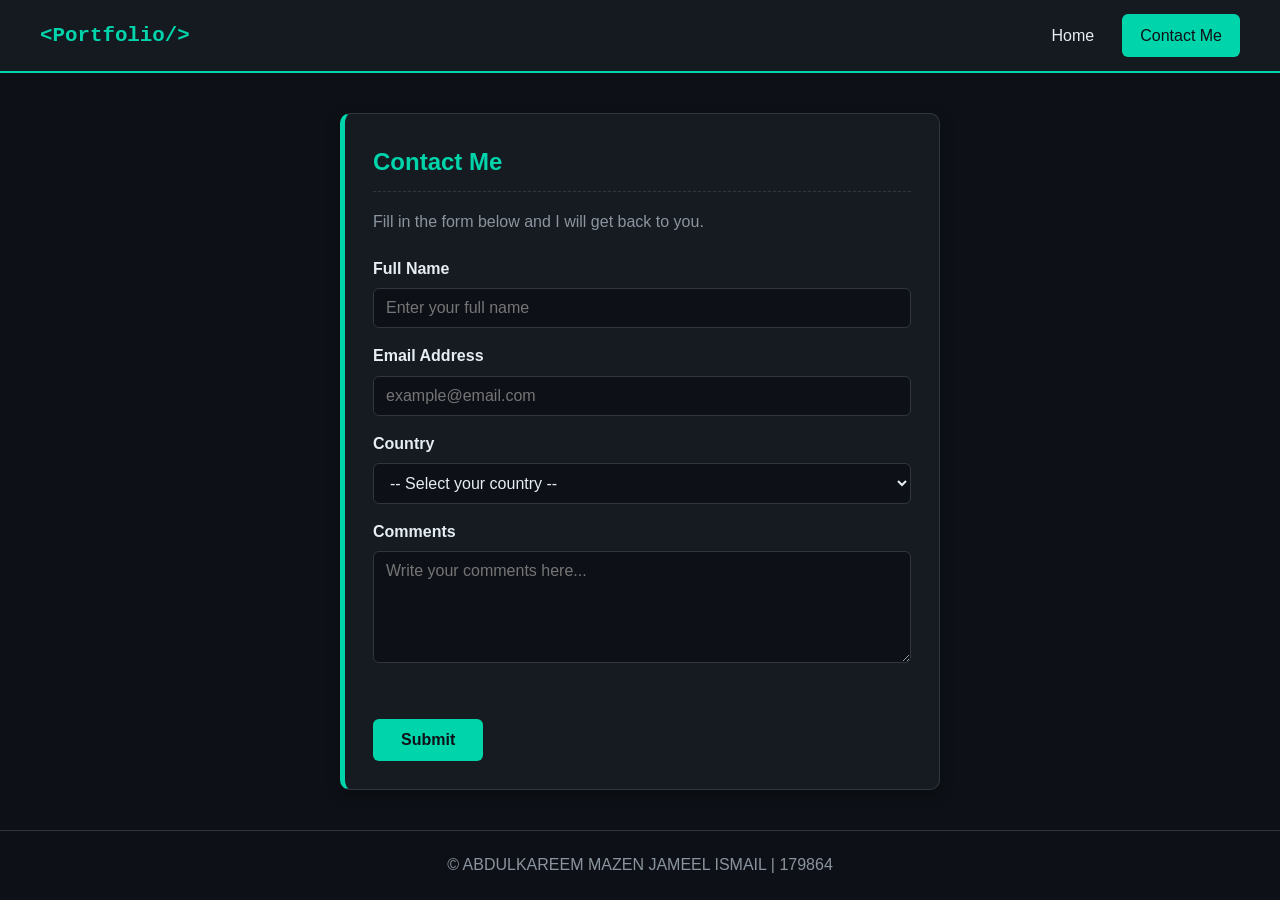
==== contact.html @ eff6763c "Add files via upload" ====
<!DOCTYPE html>
<html lang="en">
<head>
  <meta charset="UTF-8">
  <meta name="viewport" content="width=device-width, initial-scale=1.0">
  <title>Contact Me | 179864 - ABDULKAREEM MAZEN JAMEEL ISMAIL </title>
  <link rel="stylesheet" href="style.css">
</head>
<body>

  <nav class="navbar">
    <span class="logo">&lt;Portfolio/&gt;</span>
    <ul class="menu">
      <li><a href="index.html">Home</a></li>
      <li><a href="contact.html" class="active">Contact Me</a></li>
    </ul>
  </nav>

  <main>
    <section class="card form-card">
      <h2>Contact Me</h2>
      <p class="subtitle">Fill in the form below and I will get back to you.</p>

      <form id="contactForm" novalidate>
        <label for="fullName">Full Name</label>
        <input type="text" id="fullName" name="fullName" placeholder="Enter your full name">

        <label for="email">Email Address</label>
        <input type="email" id="email" name="email" placeholder="example@email.com">

        <label for="country">Country</label>
        <select id="country" name="country">
          <option value="">-- Select your country --</option>
          <option>Jordan</option>
          <option>Saudi Arabia</option>
          <option>United Arab Emirates</option>
          <option>Palestine</option>
          <option>Egypt</option>
          <option>Iraq</option>
          <option>Lebanon</option>
          <option>Syria</option>
          <option>Kuwait</option>
          <option>Qatar</option>
          <option>United States</option>
          <option>United Kingdom</option>
          <option>Other</option>
        </select>

        <label for="comments">Comments</label>
        <textarea id="comments" name="comments" rows="5" placeholder="Write your comments here..."></textarea>

        <p id="errorMsg" class="error"></p>

        <button type="submit" class="btn">Submit</button>
      </form>
    </section>
  </main>

  <footer>
    <p>&copy; ABDULKAREEM MAZEN JAMEEL ISMAIL | 179864</p>
  </footer>

  <script src="script.js"></script>
</body>
</html>
---- style.css ----
:root {
  --bg: #0d1117;
  --card: #161b22;
  --border: #30363d;
  --text: #e6edf3;
  --muted: #8b949e;
  --accent: #00d4aa;
  --accent-2: #3b82f6;
}

* {
  box-sizing: border-box;
  margin: 0;
  padding: 0;
}

html {
  scroll-behavior: smooth;
}

body {
  font-family: "Segoe UI", Tahoma, Arial, sans-serif;
  background-color: var(--bg);
  color: var(--text);
  line-height: 1.7;
}

a {
  color: var(--accent);
  text-decoration: none;
}

a:hover {
  text-decoration: underline;
}

.navbar {
  position: sticky;
  top: 0;
  z-index: 10;
  display: flex;
  justify-content: space-between;
  align-items: center;
  padding: 14px 40px;
  background-color: rgba(22, 27, 34, 0.95);
  border-bottom: 2px solid var(--accent);
}

.logo {
  font-family: "Courier New", monospace;
  font-size: 1.3rem;
  font-weight: bold;
  color: var(--accent);
}

.menu {
  display: flex;
  gap: 10px;
  list-style: none;
}

.menu a {
  display: block;
  padding: 8px 18px;
  color: var(--text);
  border-radius: 6px;
  transition: background-color 0.3s, color 0.3s;
}

.menu a:hover,
.menu a.active {
  background-color: var(--accent);
  color: var(--bg);
  text-decoration: none;
}

.hero {
  display: flex;
  align-items: center;
  justify-content: center;
  gap: 40px;
  flex-wrap: wrap;
  padding: 60px 20px;
  background: linear-gradient(135deg, #0d1117 0%, #12263a 100%);
  border-bottom: 1px solid var(--border);
}

.profile-photo {
  width: 220px;
  height: 220px;
  object-fit: cover;
  border-radius: 50%;
  border: 4px solid var(--accent);
  box-shadow: 0 0 25px rgba(0, 212, 170, 0.4);
  background-color: var(--card);
}

.hero-text h1 {
  font-size: 2.6rem;
  color: var(--accent);
  margin-bottom: 6px;
}

.hero-text p {
  font-size: 1.1rem;
  color: var(--text);
}

.hero-text .university {
  color: var(--muted);
  margin-bottom: 18px;
}

main {
  max-width: 900px;
  margin: 40px auto;
  padding: 0 20px;
}

.card {
  background-color: var(--card);
  border: 1px solid var(--border);
  border-left: 5px solid var(--accent);
  border-radius: 10px;
  padding: 28px;
  margin-bottom: 30px;
  box-shadow: 0 4px 14px rgba(0, 0, 0, 0.35);
  transition: transform 0.3s;
}

.card:hover {
  transform: translateY(-4px);
}

.card h2 {
  color: var(--accent);
  margin-bottom: 16px;
  padding-bottom: 8px;
  border-bottom: 1px dashed var(--border);
}

.skills {
  display: flex;
  flex-wrap: wrap;
  gap: 12px;
  list-style: none;
}

.skills li {
  padding: 8px 18px;
  background-color: rgba(59, 130, 246, 0.15);
  border: 1px solid var(--accent-2);
  border-radius: 20px;
  color: #9cc2ff;
  transition: background-color 0.3s;
}

.skills li:hover {
  background-color: var(--accent-2);
  color: #fff;
}

table {
  width: 100%;
  border-collapse: collapse;
  overflow: hidden;
  border-radius: 8px;
}

th,
td {
  padding: 12px 16px;
  text-align: left;
  border: 1px solid var(--border);
}

th {
  background-color: var(--accent);
  color: var(--bg);
  text-transform: uppercase;
  letter-spacing: 1px;
  font-size: 0.9rem;
}

tbody tr:nth-child(even) {
  background-color: rgba(255, 255, 255, 0.03);
}

tbody tr:hover {
  background-color: rgba(0, 212, 170, 0.12);
}

.btn {
  display: inline-block;
  padding: 12px 28px;
  background-color: var(--accent);
  color: var(--bg);
  font-size: 1rem;
  font-weight: bold;
  border: none;
  border-radius: 6px;
  cursor: pointer;
  transition: background-color 0.3s, transform 0.2s;
}

.btn:hover {
  background-color: #00f0c4;
  transform: scale(1.05);
  text-decoration: none;
}

.form-card {
  max-width: 600px;
  margin: 0 auto 30px;
}

.subtitle {
  color: var(--muted);
  margin-bottom: 20px;
}

form label {
  display: block;
  margin: 14px 0 6px;
  font-weight: 600;
}

form input,
form select,
form textarea {
  width: 100%;
  padding: 10px 12px;
  font-family: inherit;
  font-size: 1rem;
  color: var(--text);
  background-color: var(--bg);
  border: 1px solid var(--border);
  border-radius: 6px;
  outline: none;
  transition: border-color 0.3s, box-shadow 0.3s;
}

form input:focus,
form select:focus,
form textarea:focus {
  border-color: var(--accent);
  box-shadow: 0 0 6px rgba(0, 212, 170, 0.5);
}

.error {
  min-height: 24px;
  margin: 12px 0;
  color: #ff6b6b;
  font-weight: 600;
}

footer {
  text-align: center;
  padding: 20px;
  color: var(--muted);
  border-top: 1px solid var(--border);
}

@media (max-width: 600px) {
  .navbar {
    padding: 12px 16px;
  }

  .hero-text {
    text-align: center;
  }

  .hero-text h1 {
    font-size: 2rem;
  }

  th,
  td {
    padding: 8px;
    font-size: 0.9rem;
  }
}
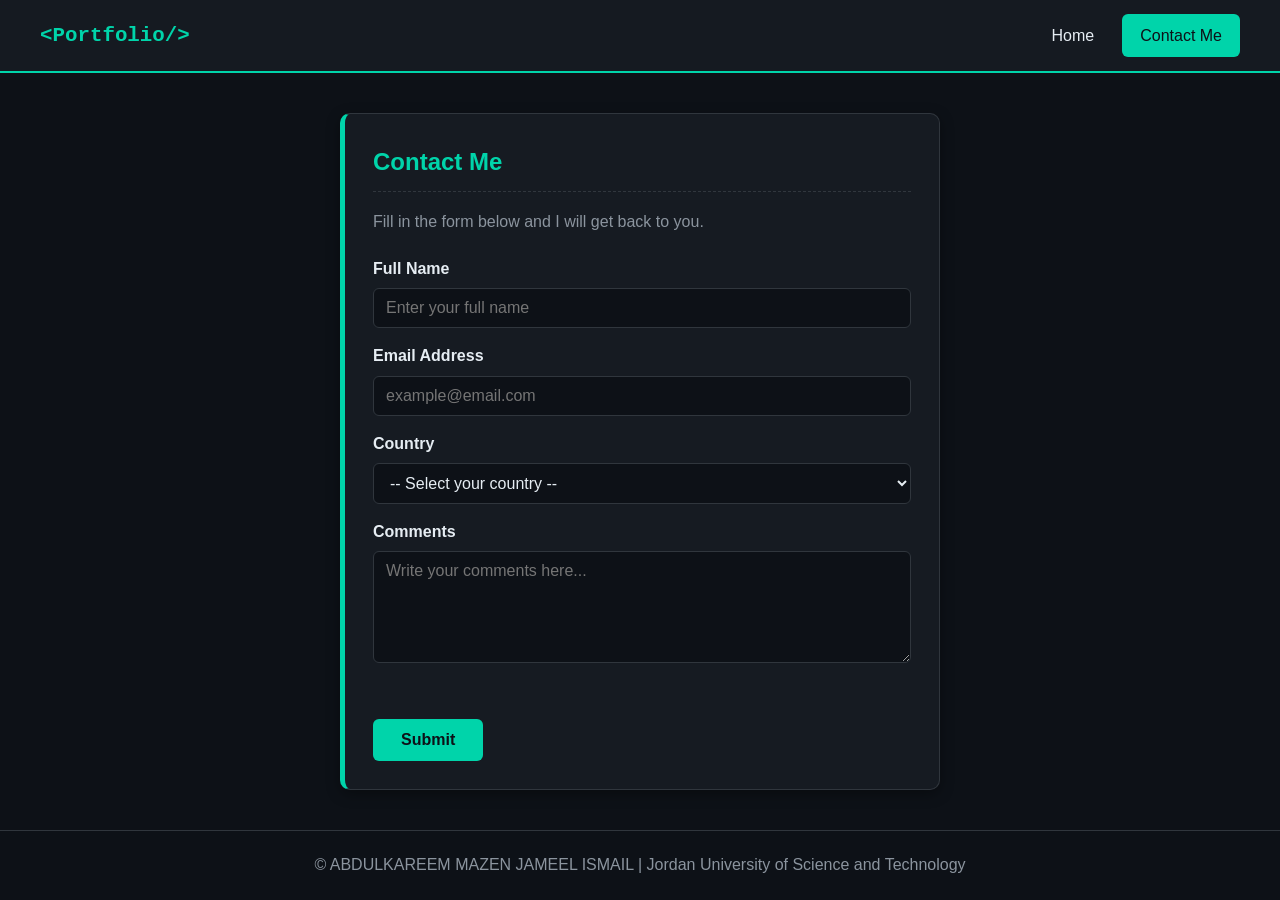
==== commit bbfc7f3b: "Revise footer with university name Updated footer content to include university name." ====
--- a/contact.html
+++ b/contact.html
@@ -57,9 +57,9 @@
   </main>
 
   <footer>
-    <p>&copy; ABDULKAREEM MAZEN JAMEEL ISMAIL | 179864</p>
+    <p>&copy; ABDULKAREEM MAZEN JAMEEL ISMAIL | Jordan University of Science and Technology</p>
   </footer>
 
   <script src="script.js"></script>
 </body>
-</html>+</html>
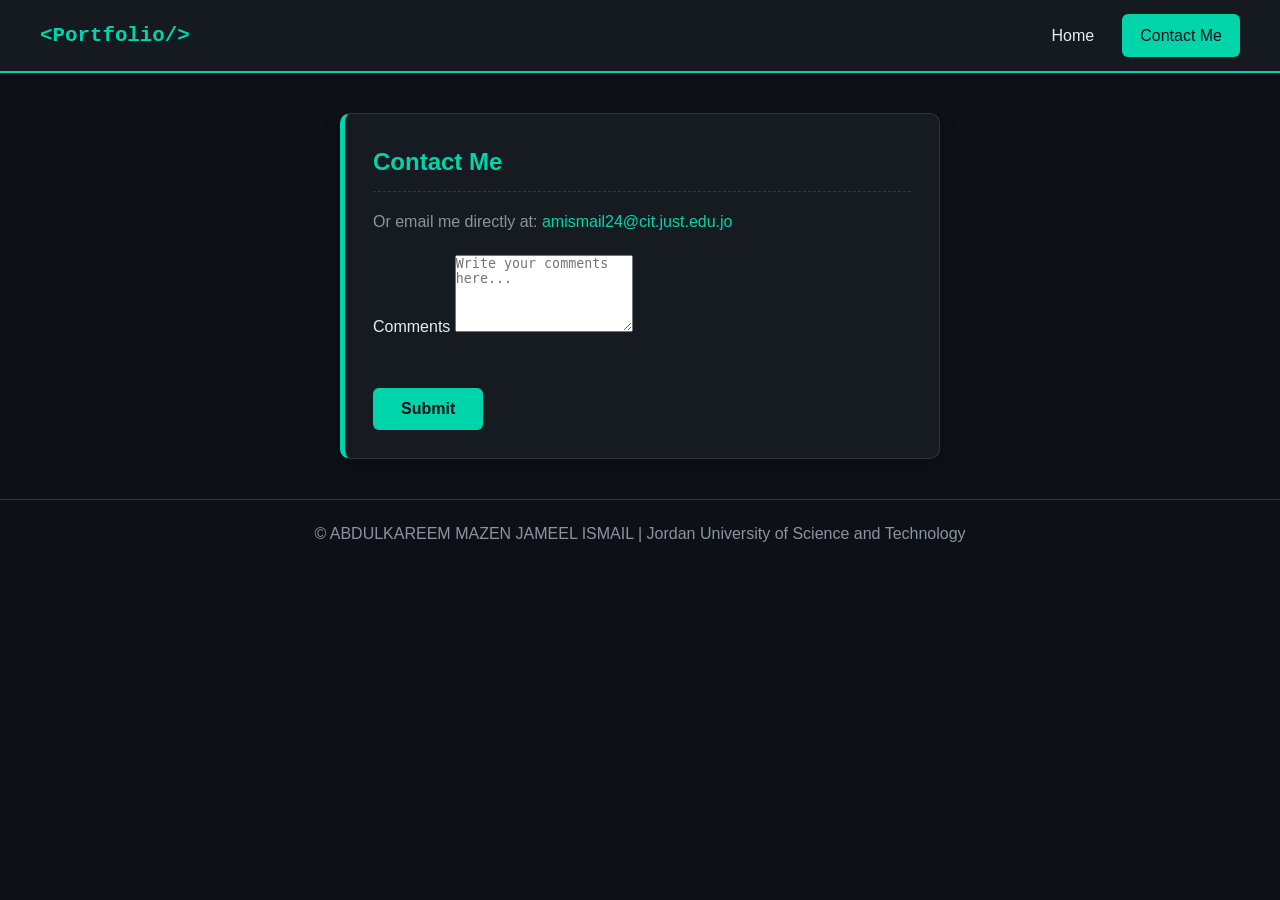
==== commit 5e2644b9: "Update contact.html" ====
--- a/contact.html
+++ b/contact.html
@@ -3,7 +3,7 @@
 <head>
   <meta charset="UTF-8">
   <meta name="viewport" content="width=device-width, initial-scale=1.0">
-  <title>Contact Me | 179864 - ABDULKAREEM MAZEN JAMEEL ISMAIL </title>
+  <title>Contact Me | ABDULKAREEM MAZEN JAMEEL ISMAIL </title>
   <link rel="stylesheet" href="style.css">
 </head>
 <body>
@@ -19,32 +19,7 @@
   <main>
     <section class="card form-card">
       <h2>Contact Me</h2>
-      <p class="subtitle">Fill in the form below and I will get back to you.</p>
-
-      <form id="contactForm" novalidate>
-        <label for="fullName">Full Name</label>
-        <input type="text" id="fullName" name="fullName" placeholder="Enter your full name">
-
-        <label for="email">Email Address</label>
-        <input type="email" id="email" name="email" placeholder="example@email.com">
-
-        <label for="country">Country</label>
-        <select id="country" name="country">
-          <option value="">-- Select your country --</option>
-          <option>Jordan</option>
-          <option>Saudi Arabia</option>
-          <option>United Arab Emirates</option>
-          <option>Palestine</option>
-          <option>Egypt</option>
-          <option>Iraq</option>
-          <option>Lebanon</option>
-          <option>Syria</option>
-          <option>Kuwait</option>
-          <option>Qatar</option>
-          <option>United States</option>
-          <option>United Kingdom</option>
-          <option>Other</option>
-        </select>
+      <p class="subtitle">Or email me directly at: <a href="amismail24@cit.just.edu.jo">amismail24@cit.just.edu.jo</a></p>
 
         <label for="comments">Comments</label>
         <textarea id="comments" name="comments" rows="5" placeholder="Write your comments here..."></textarea>
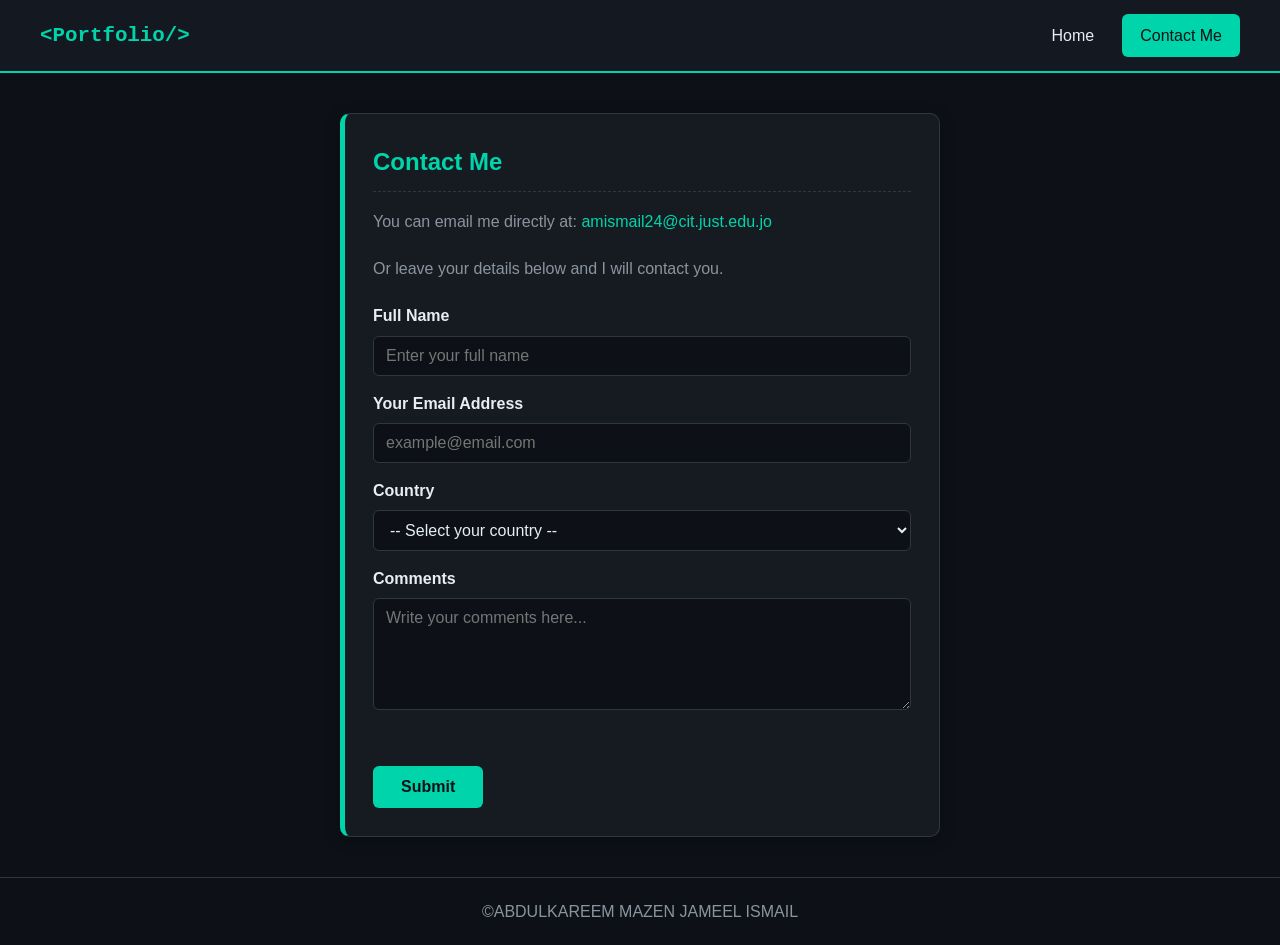
==== commit 16f58df0: "Update contact.html" ====
--- a/contact.html
+++ b/contact.html
@@ -3,7 +3,7 @@
 <head>
   <meta charset="UTF-8">
   <meta name="viewport" content="width=device-width, initial-scale=1.0">
-  <title>Contact Me | ABDULKAREEM MAZEN JAMEEL ISMAIL </title>
+  <title>Contact Me | ABDULKAREEM MAZEN JAMEEL ISMAIL</title>
   <link rel="stylesheet" href="style.css">
 </head>
 <body>
@@ -19,7 +19,35 @@
   <main>
     <section class="card form-card">
       <h2>Contact Me</h2>
-      <p class="subtitle">Or email me directly at: <a href="amismail24@cit.just.edu.jo">amismail24@cit.just.edu.jo</a></p>
+      <p class="subtitle">You can email me directly at:
+        <a href="mailto:amismail24@cit.just.edu.jo">amismail24@cit.just.edu.jo</a>
+      </p>
+      <p class="subtitle">Or leave your details below and I will contact you.</p>
+
+      <form id="contactForm" novalidate>
+        <label for="fullName">Full Name</label>
+        <input type="text" id="fullName" name="fullName" placeholder="Enter your full name">
+
+        <label for="email">Your Email Address</label>
+        <input type="email" id="email" name="email" placeholder="example@email.com">
+
+        <label for="country">Country</label>
+        <select id="country" name="country">
+          <option value="">-- Select your country --</option>
+          <option>Jordan</option>
+          <option>Saudi Arabia</option>
+          <option>United Arab Emirates</option>
+          <option>Palestine</option>
+          <option>Egypt</option>
+          <option>Iraq</option>
+          <option>Lebanon</option>
+          <option>Syria</option>
+          <option>Kuwait</option>
+          <option>Qatar</option>
+          <option>United States</option>
+          <option>United Kingdom</option>
+          <option>Other</option>
+        </select>
 
         <label for="comments">Comments</label>
         <textarea id="comments" name="comments" rows="5" placeholder="Write your comments here..."></textarea>
@@ -32,7 +60,7 @@
   </main>
 
   <footer>
-    <p>&copy; ABDULKAREEM MAZEN JAMEEL ISMAIL | Jordan University of Science and Technology</p>
+    <p>&copy;ABDULKAREEM MAZEN JAMEEL ISMAIL </p>
   </footer>
 
   <script src="script.js"></script>
